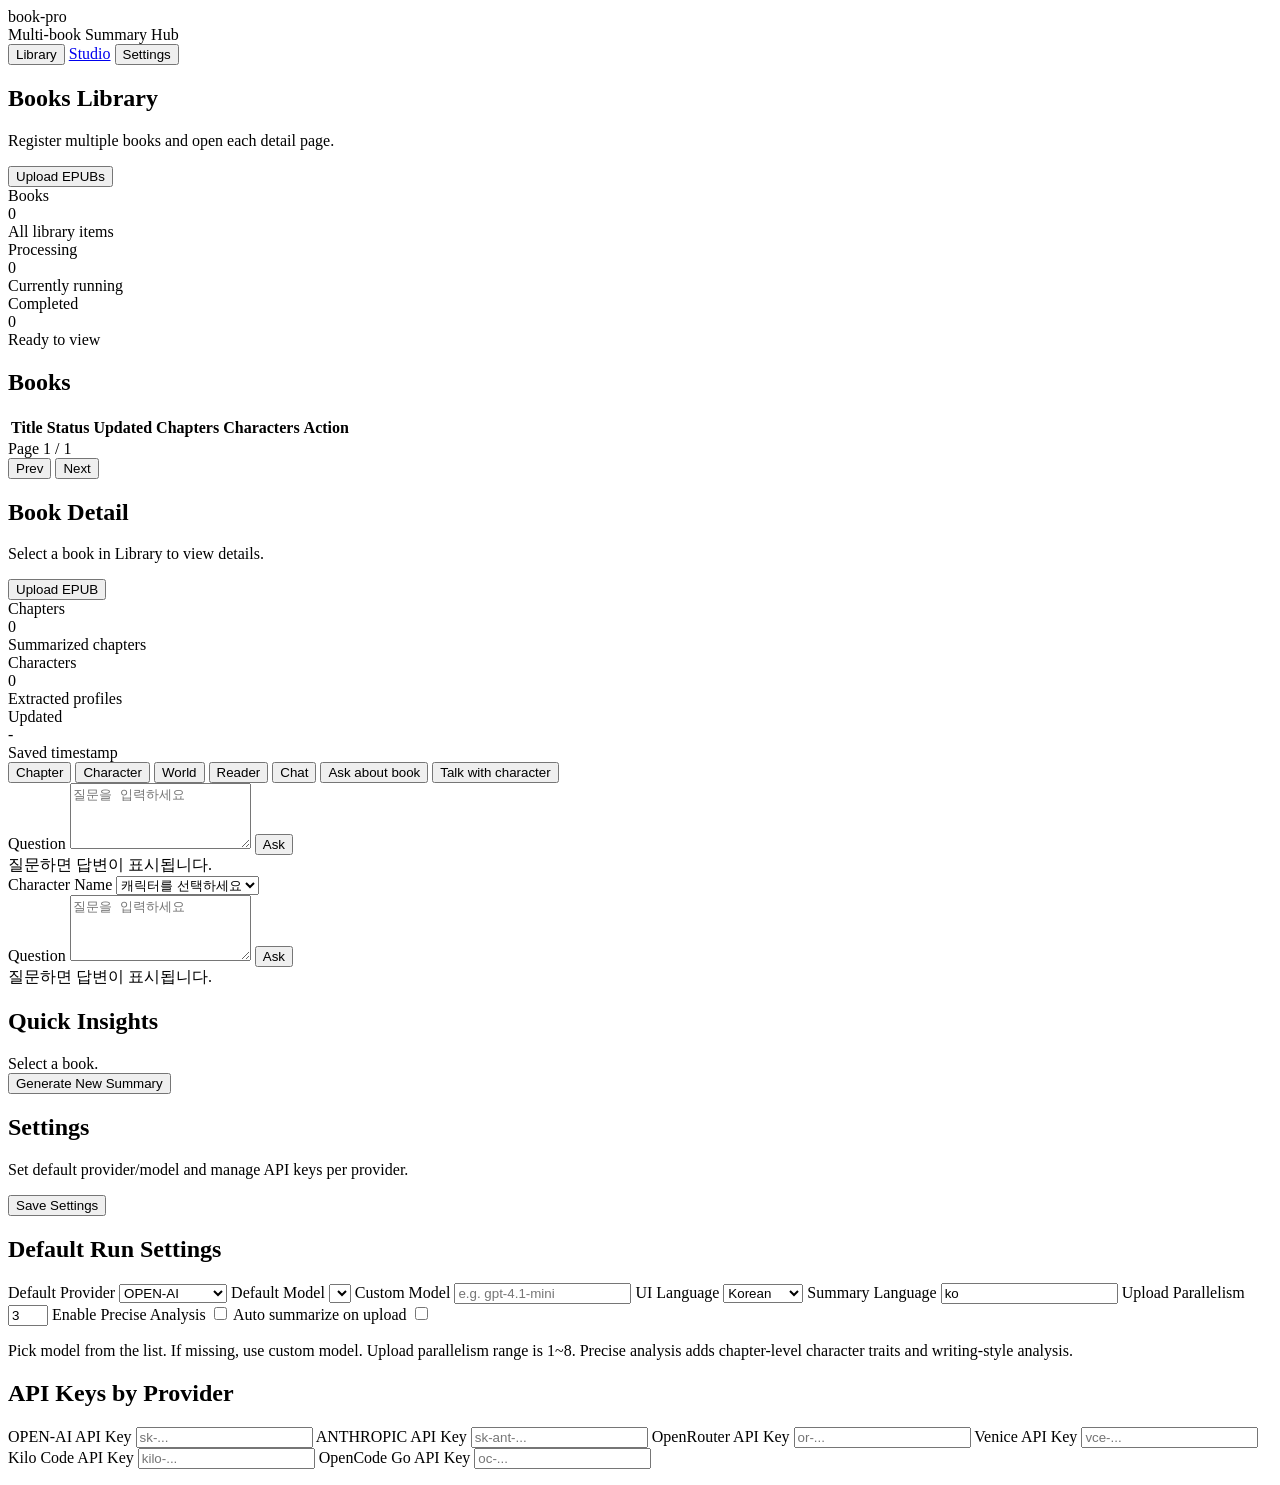
==== web/index.html @ 3681b19b "feat: add Studio co-writing feature and split Studio into standalone /studio page" ====
<!doctype html>
<html lang="ko">
  <head>
    <meta charset="UTF-8" />
    <meta name="viewport" content="width=device-width, initial-scale=1.0" />
    <title>book-pro Web Panel</title>
    <link rel="preconnect" href="https://fonts.googleapis.com" />
    <link rel="preconnect" href="https://fonts.gstatic.com" crossorigin />
    <link
      href="https://fonts.googleapis.com/css2?family=Inter:wght@400;500;600&family=Playfair+Display:ital,wght@0,600;1,600&display=swap"
      rel="stylesheet"
    />
    <link rel="stylesheet" href="/static/style.css" />
  </head>
  <body>
    <div class="app-shell">
      <aside class="sidebar">
        <div class="brand-wrap">
          <div class="brand">book-pro</div>
          <div class="brand-sub" data-i18n="brand_sub">Multi-book Summary Hub</div>
        </div>

        <nav class="nav">
          <button class="nav-item active" id="nav-library" type="button" data-i18n="nav_library">Library</button>
          <a class="nav-item" id="nav-studio" href="/studio">Studio</a>
          <button class="nav-item" id="nav-settings" type="button" data-i18n="nav_settings">Settings</button>
        </nav>
      </aside>

      <main class="main">
        <section id="view-library" class="view active">
          <header class="view-header">
            <div>
              <h1 class="title" data-i18n="library_title">Books Library</h1>
              <p class="subtitle" data-i18n="library_subtitle">Register multiple books and open each detail page.</p>
            </div>
            <div class="header-actions">
              <button id="upload-books-btn" class="btn btn-primary" type="button" data-i18n="upload_books_btn">Upload EPUBs</button>
            </div>
          </header>

          <section class="metrics" id="library-metrics">
            <article class="metric-card">
              <div class="metric-label" data-i18n="metric_total_books_label">Books</div>
              <div class="metric-value" id="metric-total-books">0</div>
              <div class="metric-meta" data-i18n="metric_total_books_meta">All library items</div>
            </article>
            <article class="metric-card metric-card-dark">
              <div class="metric-label" data-i18n="metric_processing_label">Processing</div>
              <div class="metric-value" id="metric-processing-books">0</div>
              <div class="metric-meta" data-i18n="metric_processing_meta">Currently running</div>
            </article>
            <article class="metric-card">
              <div class="metric-label" data-i18n="metric_completed_label">Completed</div>
              <div class="metric-value" id="metric-completed-books">0</div>
              <div class="metric-meta" data-i18n="metric_completed_meta">Ready to view</div>
            </article>
          </section>

          <section class="panel">
            <div class="panel-head">
              <h2 class="panel-title" data-i18n="books_table_title">Books</h2>
            </div>

            <div class="table-wrap">
              <table class="book-table">
                <thead>
                  <tr>
                    <th data-i18n="th_title">Title</th>
                    <th data-i18n="th_status">Status</th>
                    <th data-i18n="th_updated">Updated</th>
                    <th data-i18n="th_chapters">Chapters</th>
                    <th data-i18n="th_characters">Characters</th>
                    <th data-i18n="th_action">Action</th>
                  </tr>
                </thead>
                <tbody id="books-table-body"></tbody>
              </table>
            </div>

            <div class="pagination">
              <div id="library-page-info">Page 1 / 1</div>
              <div class="pagination-actions">
                <button id="prev-page-btn" class="btn btn-ghost" type="button" data-i18n="pagination_prev">Prev</button>
                <button id="next-page-btn" class="btn btn-ghost" type="button" data-i18n="pagination_next">Next</button>
              </div>
            </div>
          </section>
        </section>

        <section id="view-detail" class="view">
          <header class="view-header">
            <div>
              <h1 class="title" id="detail-title">Book Detail</h1>
              <p class="subtitle" id="detail-subtitle">Select a book in Library to view details.</p>
            </div>
            <div class="header-actions">
              <button id="upload-single-btn" class="btn btn-primary" type="button" data-i18n="upload_single_btn">Upload EPUB</button>
            </div>
          </header>

          <section class="metrics">
            <article class="metric-card">
              <div class="metric-label" data-i18n="detail_metric_chapters_label">Chapters</div>
              <div class="metric-value" id="detail-chapter-count">0</div>
              <div class="metric-meta" data-i18n="detail_metric_chapters_meta">Summarized chapters</div>
            </article>
            <article class="metric-card metric-card-dark">
              <div class="metric-label" data-i18n="detail_metric_characters_label">Characters</div>
              <div class="metric-value" id="detail-character-count">0</div>
              <div class="metric-meta" data-i18n="detail_metric_characters_meta">Extracted profiles</div>
            </article>
            <article class="metric-card">
              <div class="metric-label" data-i18n="detail_metric_updated_label">Updated</div>
              <div class="metric-value text-small" id="detail-updated-at">-</div>
              <div class="metric-meta" data-i18n="detail_metric_updated_meta">Saved timestamp</div>
            </article>
          </section>

          <section class="detail-layout">
            <section class="panel detail-main">
              <div class="tabs">
                <button class="tab active" data-tab="chapter" type="button" data-i18n="tab_chapter">Chapter</button>
                <button class="tab" data-tab="character" type="button" data-i18n="tab_character">Character</button>
                <button class="tab" data-tab="world" type="button" data-i18n="tab_world">World</button>
                <button class="tab" data-tab="reader" type="button" data-i18n="tab_reader">Reader</button>
                <button class="tab" data-tab="chat" type="button" data-i18n="tab_chat">Chat</button>
                <button class="tab" data-tab="ask-book" type="button" data-i18n="tab_ask_book">Ask about book</button>
                <button class="tab" data-tab="ask-character" type="button" data-i18n="tab_ask_character">Talk with character</button>
              </div>

              <div id="tab-chapter" class="tab-panel active"></div>
              <div id="tab-character" class="tab-panel"></div>
              <div id="tab-world" class="tab-panel"></div>
              <div id="tab-reader" class="tab-panel"></div>
              <div id="tab-chat" class="tab-panel"></div>
              <div id="tab-ask-book" class="tab-panel">
                <div class="ask-panel">
                  <label class="field">
                    <span data-i18n="ask_question">Question</span>
                    <textarea id="ask-book-question-input" rows="4" placeholder="질문을 입력하세요"></textarea>
                  </label>
                  <button id="ask-book-submit-btn" class="btn btn-primary" type="button" data-i18n="ask_submit">Ask</button>
                  <div id="ask-book-answer" class="ask-answer" data-i18n="ask_empty">질문하면 답변이 표시됩니다.</div>
                </div>
              </div>
              <div id="tab-ask-character" class="tab-panel">
                <div class="ask-panel">
                  <div class="ask-row ask-row-single">
                    <label class="field">
                      <span data-i18n="ask_character">Character Name</span>
                      <select id="ask-character-select">
                        <option value="" data-i18n="ask_character_select_placeholder">캐릭터를 선택하세요</option>
                      </select>
                    </label>
                  </div>
                  <label class="field">
                    <span data-i18n="ask_question">Question</span>
                    <textarea id="ask-character-question-input" rows="4" placeholder="질문을 입력하세요"></textarea>
                  </label>
                  <button id="ask-character-submit-btn" class="btn btn-primary" type="button" data-i18n="ask_submit">Ask</button>
                  <div id="ask-character-answer" class="ask-answer" data-i18n="ask_empty">질문하면 답변이 표시됩니다.</div>
                </div>
              </div>
            </section>

            <aside class="panel detail-side">
              <h2 class="panel-title" data-i18n="quick_insights_title">Quick Insights</h2>
              <div id="insight-book-title" class="insight-item">Select a book.</div>
              <div id="insight-book-stats" class="insight-item muted"></div>
              <button id="generate-from-detail-btn" class="btn btn-primary full" type="button" data-i18n="generate_new_summary_btn">Generate New Summary</button>
            </aside>
          </section>
        </section>

        <section id="view-settings" class="view">
          <header class="view-header">
            <div>
              <h1 class="title" data-i18n="settings_title">Settings</h1>
              <p class="subtitle" data-i18n="settings_subtitle">Set default provider/model and manage API keys per provider.</p>
            </div>
            <div class="header-actions">
              <button id="settings-save-btn" class="btn btn-primary" type="button" data-i18n="settings_save_btn">Save Settings</button>
            </div>
          </header>

          <section class="panel">
            <div class="panel-head">
              <h2 class="panel-title" data-i18n="settings_basic_title">Default Run Settings</h2>
            </div>
            <div class="settings-grid">
              <label class="field">
                <span data-i18n="settings_default_provider">Default Provider</span>
                <select id="settings-provider-select">
                  <option value="open-ai">OPEN-AI</option>
                  <option value="anthropic">ANTHROPIC</option>
                  <option value="openrouter">OpenRouter</option>
                  <option value="venice">Venice</option>
                  <option value="kilo-code">Kilo Code</option>
                  <option value="opencode-go">OpenCode Go</option>
                </select>
              </label>
              <label class="field">
                <span data-i18n="settings_default_model">Default Model</span>
                <select id="settings-model-select"></select>
              </label>
              <label class="field hidden" id="settings-custom-model-field">
                <span data-i18n="settings_custom_model">Custom Model</span>
                <input
                  id="settings-custom-model-input"
                  type="text"
                  placeholder="e.g. gpt-4.1-mini"
                  data-i18n-placeholder="settings_custom_model_placeholder"
                />
              </label>
              <label class="field">
                <span data-i18n="settings_ui_language">UI Language</span>
                <select id="settings-ui-language-input">
                  <option value="ko">Korean</option>
                  <option value="en">English</option>
                  <option value="ja">Japanese</option>
                </select>
              </label>
              <label class="field">
                <span data-i18n="settings_default_language">Summary Language</span>
                <input id="settings-language-input" type="text" value="ko" />
              </label>
              <label class="field">
                <span data-i18n="settings_upload_parallel">Upload Parallelism</span>
                <input
                  id="settings-upload-parallel-input"
                  type="number"
                  min="1"
                  max="8"
                  step="1"
                  value="3"
                />
              </label>
              <label class="field field-switch" id="settings-precise-field">
                <span data-i18n="settings_precise_analysis">Enable Precise Analysis</span>
                <input id="settings-precise-analysis-input" type="checkbox" />
              </label>
              <label class="field field-switch" id="settings-auto-summarize-field">
                <span data-i18n="settings_auto_summarize_upload">Auto summarize on upload</span>
                <input id="settings-auto-summarize-upload-input" type="checkbox" />
              </label>
            </div>
            <p class="settings-hint" data-i18n="settings_hint">
              Pick model from the list. If missing, use custom model. Upload parallelism range is 1~8. Precise analysis adds chapter-level character traits and writing-style analysis.
            </p>
          </section>

          <section class="panel">
            <div class="panel-head">
              <h2 class="panel-title" data-i18n="settings_api_key_title">API Keys by Provider</h2>
            </div>
            <div class="settings-grid settings-grid-keys">
              <label class="field">
                <span>OPEN-AI API Key</span>
                <input id="api-key-open-ai" type="password" placeholder="sk-..." />
              </label>
              <label class="field">
                <span>ANTHROPIC API Key</span>
                <input id="api-key-anthropic" type="password" placeholder="sk-ant-..." />
              </label>
              <label class="field">
                <span>OpenRouter API Key</span>
                <input id="api-key-openrouter" type="password" placeholder="or-..." />
              </label>
              <label class="field">
                <span>Venice API Key</span>
                <input id="api-key-venice" type="password" placeholder="vce-..." />
              </label>
              <label class="field">
                <span>Kilo Code API Key</span>
                <input id="api-key-kilo-code" type="password" placeholder="kilo-..." />
              </label>
              <label class="field">
                <span>OpenCode Go API Key</span>
                <input id="api-key-opencode-go" type="password" placeholder="oc-..." />
              </label>
            </div>
            <p class="settings-hint" id="settings-active-summary"></p>
          </section>
        </section>
      </main>
    </div>

    <input id="epub-file-input" type="file" accept=".epub" multiple hidden />

    <div id="toast" class="toast"></div>

    <script src="/static/app.js"></script>
  </body>
</html>
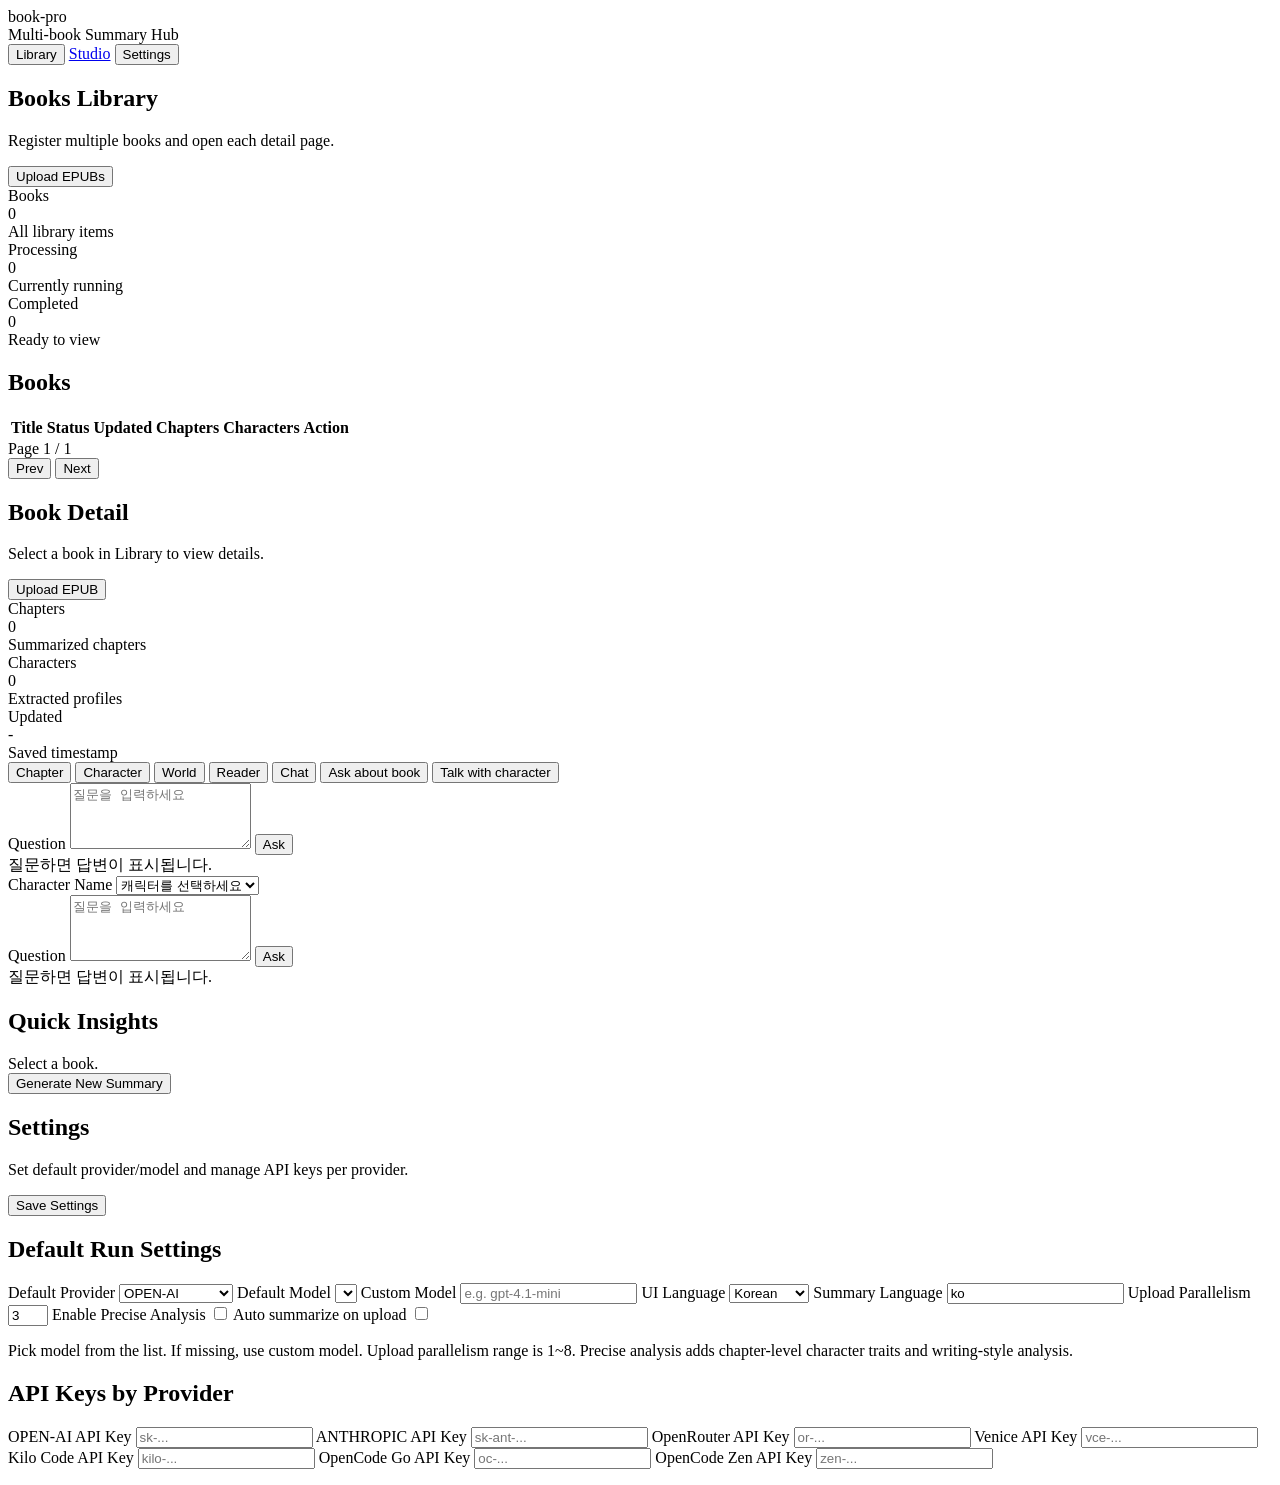
==== commit 7fe5535d: "feat: add OpenCode Zen provider - add opencode-zen provider using https://opencode.ai/zen/v1 with al" ====
--- a/web/index.html
+++ b/web/index.html
@@ -198,6 +198,7 @@
                   <option value="venice">Venice</option>
                   <option value="kilo-code">Kilo Code</option>
                   <option value="opencode-go">OpenCode Go</option>
+                  <option value="opencode-zen">OpenCode Zen</option>
                 </select>
               </label>
               <label class="field">
@@ -279,6 +280,10 @@
                 <span>OpenCode Go API Key</span>
                 <input id="api-key-opencode-go" type="password" placeholder="oc-..." />
               </label>
+              <label class="field">
+                <span>OpenCode Zen API Key</span>
+                <input id="api-key-opencode-zen" type="password" placeholder="zen-..." />
+              </label>
             </div>
             <p class="settings-hint" id="settings-active-summary"></p>
           </section>
